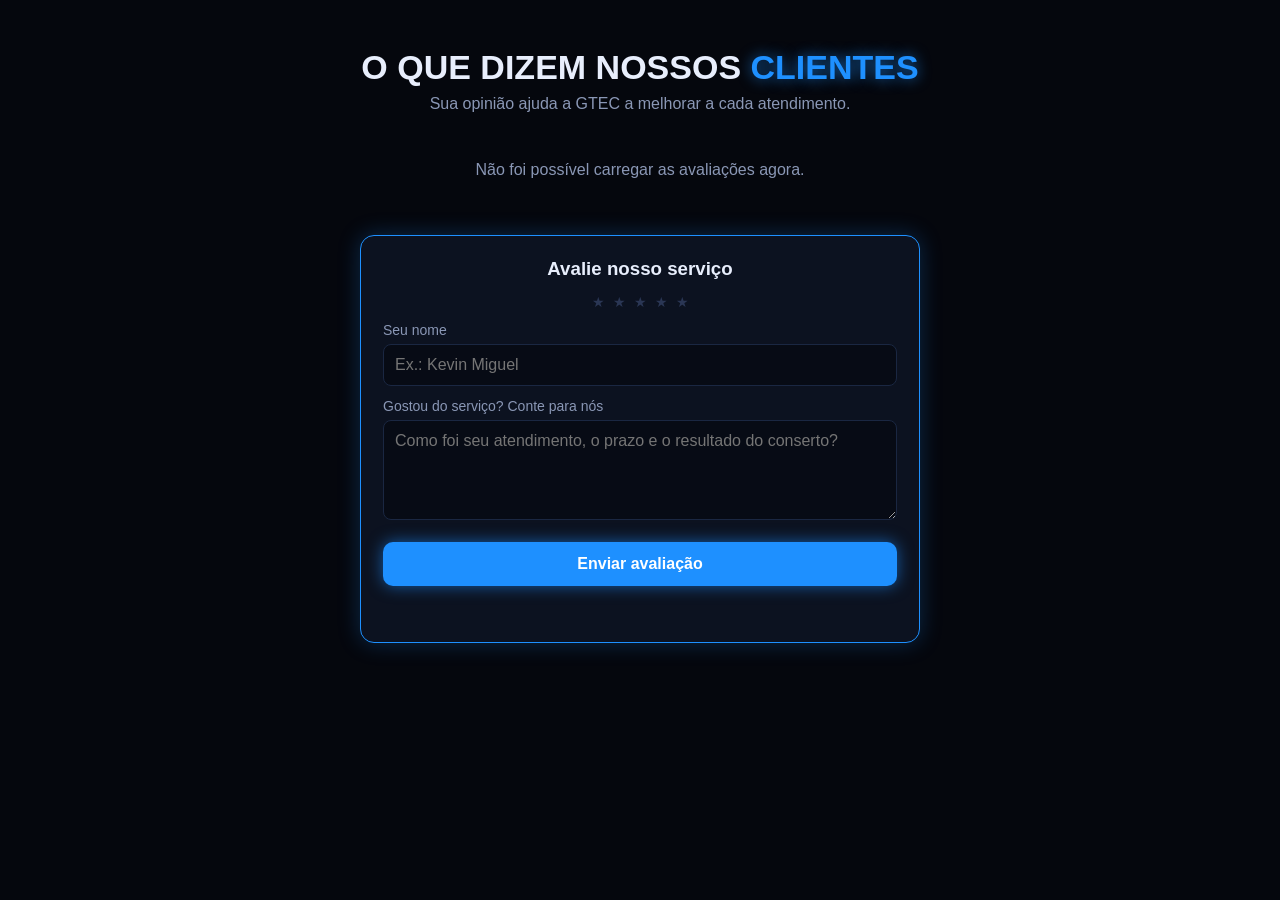
==== avaliacoes.html @ 09369bb0 "Primeiro commit - GTEC Info Cell" ====
<!DOCTYPE html>
<html lang="pt-BR">
<head>
<meta charset="utf-8">
<meta name="viewport" content="width=device-width, initial-scale=1">
<title>Avaliações | GTEC Info Cell</title>
<style>
  :root{--bg:#05070d;--card:#0c1220;--txt:#e8eefc;--mut:#8a97b5;--blue:#1e90ff;--star:#ffd21f;--line:#1a2742}
  *{box-sizing:border-box}
  body{margin:0;background:var(--bg);color:var(--txt);font-family:Arial,Helvetica,sans-serif}
  #avaliacoes{max-width:1000px;margin:0 auto;padding:48px 20px}
  #avaliacoes h2{text-align:center;font-size:clamp(24px,4vw,34px);margin:0 0 8px;text-transform:uppercase}
  #avaliacoes h2 span{color:var(--blue);text-shadow:0 0 14px rgba(30,144,255,.7)}
  .sub{text-align:center;color:var(--mut);margin:0 0 32px}
  .lista{display:grid;grid-template-columns:repeat(auto-fit,minmax(260px,1fr));gap:16px;margin-bottom:40px}
  .card{background:var(--card);border:1px solid var(--line);border-radius:12px;padding:16px}
  .card .nome{font-weight:bold}
  .card .estrelas{color:var(--star);letter-spacing:2px;margin:6px 0}
  .card p{margin:0;color:#cfd8ee;line-height:1.45;overflow-wrap:anywhere}
  .vazio{grid-column:1/-1;text-align:center;color:var(--mut)}
  form{background:var(--card);border:1px solid var(--blue);box-shadow:0 0 22px rgba(30,144,255,.25);border-radius:14px;padding:22px;max-width:560px;margin:0 auto}
  form h3{margin:0 0 14px;text-align:center}
  label{display:block;font-size:14px;color:var(--mut);margin:12px 0 6px}
  input[type=text],textarea{width:100%;background:#070b15;border:1px solid var(--line);border-radius:8px;color:var(--txt);padding:11px;font:inherit}
  input:focus,textarea:focus{outline:none;border-color:var(--blue)}
  textarea{min-height:100px;resize:vertical}
  .stars{display:flex;flex-direction:row-reverse;justify-content:center;gap:8px;font-size:38px}
  .stars input{display:none}
  .stars label{margin:0;cursor:pointer;color:#2a3654;transition:color .15s}
  .stars input:checked~label,.stars label:hover,.stars label:hover~label{color:var(--star)}
  .hp{position:absolute;left:-9999px}
  button{width:100%;margin-top:18px;padding:13px;border:0;border-radius:10px;background:var(--blue);color:#fff;font-size:16px;font-weight:bold;cursor:pointer;box-shadow:0 0 16px rgba(30,144,255,.6)}
  button:disabled{opacity:.6;cursor:wait}
  .msg{text-align:center;margin-top:14px;min-height:20px}
  .ok{color:#4ade80}.erro{color:#ff6b6b}
</style>
<link rel="icon" type="image/png" href="img/logo.jpeg">
</head>
<body>

<!-- ===== COLE DAQUI ATÉ O FIM DO </section> NO SEU SITE (junto com o <style> e o <script>) ===== -->
<section id="avaliacoes">
  <h2>O que dizem nossos <span>clientes</span></h2>
  <p class="sub">Sua opinião ajuda a GTEC a melhorar a cada atendimento.</p>

  <div class="lista" id="lista"><p class="vazio">Carregando avaliações…</p></div>

  <form id="form" novalidate>
    <h3>Avalie nosso serviço</h3>
    <div class="stars" role="radiogroup" aria-label="Nota de 1 a 5">
      <input type="radio" name="nota" id="s5" value="5"><label for="s5" title="5 estrelas">★</label>
      <input type="radio" name="nota" id="s4" value="4"><label for="s4" title="4 estrelas">★</label>
      <input type="radio" name="nota" id="s3" value="3"><label for="s3" title="3 estrelas">★</label>
      <input type="radio" name="nota" id="s2" value="2"><label for="s2" title="2 estrelas">★</label>
      <input type="radio" name="nota" id="s1" value="1"><label for="s1" title="1 estrela">★</label>
    </div>

    <label for="nome">Seu nome</label>
    <input type="text" id="nome" maxlength="60" placeholder="Ex.: Kevin Miguel" required>

    <label for="comentario">Gostou do serviço? Conte para nós</label>
    <textarea id="comentario" maxlength="500" placeholder="Como foi seu atendimento, o prazo e o resultado do conserto?" required></textarea>

    <input class="hp" type="text" id="site" tabindex="-1" autocomplete="off" aria-hidden="true">
    <button type="submit" id="btn">Enviar avaliação</button>
    <div class="msg" id="msg" role="status"></div>
  </form>
</section>

<script>
  const ENDPOINT = 'https://script.google.com/macros/s/AKfycbyd2KLPeYGUc1IO1FC-qpqzgWmKiD9bmTP3eUTARtCw_YgVfCfuvnYMNsebeas-lLCrwA/exec';

  const lista = document.getElementById('lista');
  const form  = document.getElementById('form');
  const msg   = document.getElementById('msg');
  const btn   = document.getElementById('btn');

  function mostrarAvaliacoes(itens){
    lista.textContent = '';
    if(!itens.length){
      const p = document.createElement('p'); p.className = 'vazio';
      p.textContent = 'Seja o primeiro a avaliar!'; lista.appendChild(p); return;
    }
    itens.forEach(a => {
      const c = document.createElement('div'); c.className = 'card';
      const n = document.createElement('div'); n.className = 'nome'; n.textContent = a.nome || 'Cliente';
      const e = document.createElement('div'); e.className = 'estrelas';
      const nota = Math.max(1, Math.min(5, parseInt(a.nota) || 5));
      e.textContent = '★'.repeat(nota) + '☆'.repeat(5 - nota);
      const t = document.createElement('p'); t.textContent = a.comentario || '';
      c.append(n, e, t); lista.appendChild(c);
    });
  }

  async function carregar(){
    if(ENDPOINT.startsWith('COLE_')){ mostrarAvaliacoes([]); return; }
    try{
      const r = await fetch(ENDPOINT);
      mostrarAvaliacoes(await r.json());
    }catch(err){
      lista.innerHTML = '';
      const p = document.createElement('p'); p.className = 'vazio';
      p.textContent = 'Não foi possível carregar as avaliações agora.'; lista.appendChild(p);
    }
  }

  form.addEventListener('submit', async ev => {
    ev.preventDefault();
    msg.className = 'msg';
    const nota = (form.querySelector('input[name=nota]:checked') || {}).value;
    const nome = document.getElementById('nome').value.trim();
    const comentario = document.getElementById('comentario').value.trim();
    if(!nota || !nome || !comentario){
      msg.textContent = 'Escolha as estrelas e preencha nome e comentário.'; msg.classList.add('erro'); return;
    }
    if(ENDPOINT.startsWith('COLE_')){
      msg.textContent = 'Falta configurar a URL do Apps Script (veja o passo a passo).'; msg.classList.add('erro'); return;
    }
    btn.disabled = true; msg.textContent = 'Enviando…';
    try{
      await fetch(ENDPOINT, {
        method: 'POST', mode: 'no-cors',
        headers: {'Content-Type': 'text/plain;charset=utf-8'},
        body: JSON.stringify({nota, nome, comentario, site: document.getElementById('site').value})
      });
      form.reset();
      msg.textContent = 'Obrigado pela sua avaliação! Ela aparecerá no site após a aprovação.';
      msg.classList.add('ok');
    }catch(err){
      msg.textContent = 'Erro ao enviar. Tente novamente em instantes.'; msg.classList.add('erro');
    }finally{ btn.disabled = false; }
  });

  carregar();
</script>
</body>
</html>
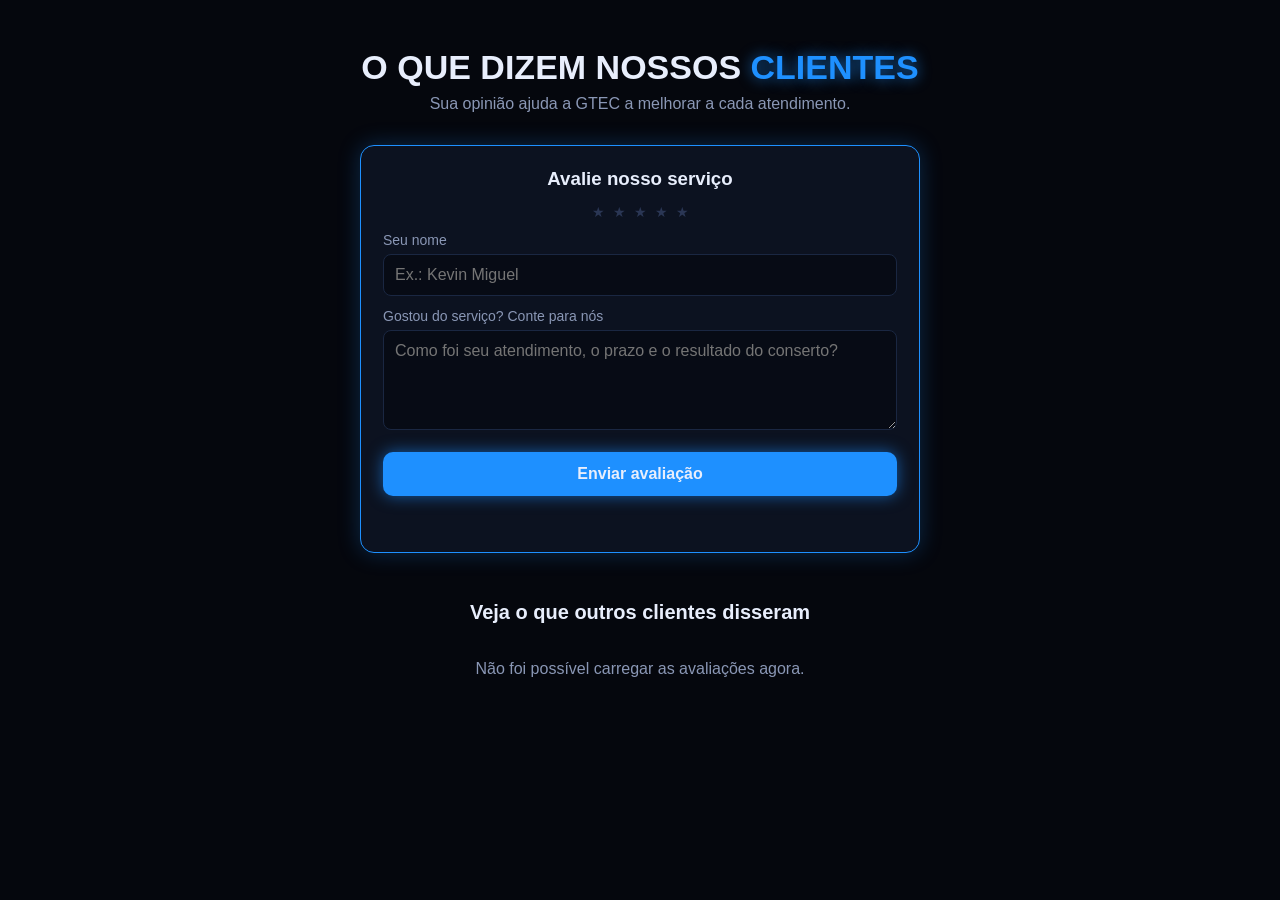
==== commit 6c29e5a1: "Primeiro commit - GTEC Info Cell" ====
--- a/avaliacoes.html
+++ b/avaliacoes.html
@@ -2,38 +2,9 @@
 <html lang="pt-BR">
 <head>
 <meta charset="utf-8">
+<link rel="stylesheet" href="./avaliações.css">
 <meta name="viewport" content="width=device-width, initial-scale=1">
 <title>Avaliações | GTEC Info Cell</title>
-<style>
-  :root{--bg:#05070d;--card:#0c1220;--txt:#e8eefc;--mut:#8a97b5;--blue:#1e90ff;--star:#ffd21f;--line:#1a2742}
-  *{box-sizing:border-box}
-  body{margin:0;background:var(--bg);color:var(--txt);font-family:Arial,Helvetica,sans-serif}
-  #avaliacoes{max-width:1000px;margin:0 auto;padding:48px 20px}
-  #avaliacoes h2{text-align:center;font-size:clamp(24px,4vw,34px);margin:0 0 8px;text-transform:uppercase}
-  #avaliacoes h2 span{color:var(--blue);text-shadow:0 0 14px rgba(30,144,255,.7)}
-  .sub{text-align:center;color:var(--mut);margin:0 0 32px}
-  .lista{display:grid;grid-template-columns:repeat(auto-fit,minmax(260px,1fr));gap:16px;margin-bottom:40px}
-  .card{background:var(--card);border:1px solid var(--line);border-radius:12px;padding:16px}
-  .card .nome{font-weight:bold}
-  .card .estrelas{color:var(--star);letter-spacing:2px;margin:6px 0}
-  .card p{margin:0;color:#cfd8ee;line-height:1.45;overflow-wrap:anywhere}
-  .vazio{grid-column:1/-1;text-align:center;color:var(--mut)}
-  form{background:var(--card);border:1px solid var(--blue);box-shadow:0 0 22px rgba(30,144,255,.25);border-radius:14px;padding:22px;max-width:560px;margin:0 auto}
-  form h3{margin:0 0 14px;text-align:center}
-  label{display:block;font-size:14px;color:var(--mut);margin:12px 0 6px}
-  input[type=text],textarea{width:100%;background:#070b15;border:1px solid var(--line);border-radius:8px;color:var(--txt);padding:11px;font:inherit}
-  input:focus,textarea:focus{outline:none;border-color:var(--blue)}
-  textarea{min-height:100px;resize:vertical}
-  .stars{display:flex;flex-direction:row-reverse;justify-content:center;gap:8px;font-size:38px}
-  .stars input{display:none}
-  .stars label{margin:0;cursor:pointer;color:#2a3654;transition:color .15s}
-  .stars input:checked~label,.stars label:hover,.stars label:hover~label{color:var(--star)}
-  .hp{position:absolute;left:-9999px}
-  button{width:100%;margin-top:18px;padding:13px;border:0;border-radius:10px;background:var(--blue);color:#fff;font-size:16px;font-weight:bold;cursor:pointer;box-shadow:0 0 16px rgba(30,144,255,.6)}
-  button:disabled{opacity:.6;cursor:wait}
-  .msg{text-align:center;margin-top:14px;min-height:20px}
-  .ok{color:#4ade80}.erro{color:#ff6b6b}
-</style>
 <link rel="icon" type="image/png" href="img/logo.jpeg">
 </head>
 <body>
@@ -43,6 +14,7 @@
   <h2>O que dizem nossos <span>clientes</span></h2>
   <p class="sub">Sua opinião ajuda a GTEC a melhorar a cada atendimento.</p>
 
+  <h3 class="titulo-lista">Veja o que outros clientes disseram</h3>
   <div class="lista" id="lista"><p class="vazio">Carregando avaliações…</p></div>
 
   <form id="form" novalidate>
@@ -66,72 +38,6 @@
     <div class="msg" id="msg" role="status"></div>
   </form>
 </section>
-
-<script>
-  const ENDPOINT = 'https://script.google.com/macros/s/AKfycbyd2KLPeYGUc1IO1FC-qpqzgWmKiD9bmTP3eUTARtCw_YgVfCfuvnYMNsebeas-lLCrwA/exec';
-
-  const lista = document.getElementById('lista');
-  const form  = document.getElementById('form');
-  const msg   = document.getElementById('msg');
-  const btn   = document.getElementById('btn');
-
-  function mostrarAvaliacoes(itens){
-    lista.textContent = '';
-    if(!itens.length){
-      const p = document.createElement('p'); p.className = 'vazio';
-      p.textContent = 'Seja o primeiro a avaliar!'; lista.appendChild(p); return;
-    }
-    itens.forEach(a => {
-      const c = document.createElement('div'); c.className = 'card';
-      const n = document.createElement('div'); n.className = 'nome'; n.textContent = a.nome || 'Cliente';
-      const e = document.createElement('div'); e.className = 'estrelas';
-      const nota = Math.max(1, Math.min(5, parseInt(a.nota) || 5));
-      e.textContent = '★'.repeat(nota) + '☆'.repeat(5 - nota);
-      const t = document.createElement('p'); t.textContent = a.comentario || '';
-      c.append(n, e, t); lista.appendChild(c);
-    });
-  }
-
-  async function carregar(){
-    if(ENDPOINT.startsWith('COLE_')){ mostrarAvaliacoes([]); return; }
-    try{
-      const r = await fetch(ENDPOINT);
-      mostrarAvaliacoes(await r.json());
-    }catch(err){
-      lista.innerHTML = '';
-      const p = document.createElement('p'); p.className = 'vazio';
-      p.textContent = 'Não foi possível carregar as avaliações agora.'; lista.appendChild(p);
-    }
-  }
-
-  form.addEventListener('submit', async ev => {
-    ev.preventDefault();
-    msg.className = 'msg';
-    const nota = (form.querySelector('input[name=nota]:checked') || {}).value;
-    const nome = document.getElementById('nome').value.trim();
-    const comentario = document.getElementById('comentario').value.trim();
-    if(!nota || !nome || !comentario){
-      msg.textContent = 'Escolha as estrelas e preencha nome e comentário.'; msg.classList.add('erro'); return;
-    }
-    if(ENDPOINT.startsWith('COLE_')){
-      msg.textContent = 'Falta configurar a URL do Apps Script (veja o passo a passo).'; msg.classList.add('erro'); return;
-    }
-    btn.disabled = true; msg.textContent = 'Enviando…';
-    try{
-      await fetch(ENDPOINT, {
-        method: 'POST', mode: 'no-cors',
-        headers: {'Content-Type': 'text/plain;charset=utf-8'},
-        body: JSON.stringify({nota, nome, comentario, site: document.getElementById('site').value})
-      });
-      form.reset();
-      msg.textContent = 'Obrigado pela sua avaliação! Ela aparecerá no site após a aprovação.';
-      msg.classList.add('ok');
-    }catch(err){
-      msg.textContent = 'Erro ao enviar. Tente novamente em instantes.'; msg.classList.add('erro');
-    }finally{ btn.disabled = false; }
-  });
-
-  carregar();
-</script>
+<script src="avaliaçoes.js"></script>
 </body>
 </html>
--- a/avaliações.css
+++ b/avaliações.css
@@ -0,0 +1,213 @@
+/* --- BASE DA PÁGINA --- */
+:root {
+    --bg-main: #05070d;
+    --bg-dark: #0c1220;
+    --text-white: #e8eefc;
+    --text-gray: #8a97b5;
+    --border-color: #1a2742;
+    --primary-blue: #1e90ff;
+    --cyan-accent: #00d4ff;
+}
+
+* {
+    box-sizing: border-box;
+}
+
+body {
+    margin: 0;
+    background: var(--bg-main);
+    color: var(--text-white);
+    font-family: Arial, Helvetica, sans-serif;
+}
+
+/* --- AVALIAÇÕES --- */
+#avaliacoes {
+    max-width: 600px;
+    margin: 0 auto;
+    padding: 48px 20px;
+    display: flex;
+    flex-direction: column;
+    align-items: stretch;
+}
+
+#avaliacoes h2 {
+    order: 0;
+    text-align: center;
+    font-size: clamp(24px, 4vw, 34px);
+    margin: 0 0 8px;
+    text-transform: uppercase;
+    color: var(--text-white);
+}
+
+#avaliacoes h2 span {
+    color: var(--primary-blue);
+    text-shadow: 0 0 14px rgba(30, 144, 255, 0.7);
+}
+
+#avaliacoes .sub {
+    order: 1;
+    text-align: center;
+    color: var(--text-gray, #8a97b5);
+    margin: 0 0 32px;
+}
+
+/* --- FORMULÁRIO (primeiro) --- */
+#avaliacoes form {
+    order: 2;
+    width: 100%;
+    background: var(--bg-dark);
+    border: 1px solid var(--primary-blue);
+    box-shadow: 0 0 22px rgba(30, 144, 255, 0.25);
+    border-radius: 14px;
+    padding: 22px;
+    margin: 0;
+}
+
+#avaliacoes form h3 {
+    margin: 0 0 14px;
+    text-align: center;
+    color: var(--text-white);
+}
+
+#avaliacoes label {
+    display: block;
+    font-size: 14px;
+    color: var(--text-gray, #8a97b5);
+    margin: 12px 0 6px;
+}
+
+#avaliacoes input[type=text],
+#avaliacoes textarea {
+    width: 100%;
+    background: #070b15;
+    border: 1px solid var(--border-color);
+    border-radius: 8px;
+    color: var(--text-white);
+    padding: 11px;
+    font: inherit;
+}
+
+#avaliacoes input:focus,
+#avaliacoes textarea:focus {
+    outline: none;
+    border-color: var(--primary-blue);
+}
+
+#avaliacoes textarea {
+    min-height: 100px;
+    resize: vertical;
+}
+
+/* --- ESTRELAS --- */
+#avaliacoes .stars {
+    display: flex;
+    flex-direction: row-reverse;
+    justify-content: center;
+    gap: 8px;
+    font-size: 38px;
+}
+
+#avaliacoes .stars input {
+    display: none;
+}
+
+#avaliacoes .stars label {
+    margin: 0;
+    cursor: pointer;
+    color: #2a3654;
+    transition: color 0.15s;
+}
+
+#avaliacoes .stars input:checked ~ label,
+#avaliacoes .stars label:hover,
+#avaliacoes .stars label:hover ~ label {
+    color: #ffd21f;
+}
+
+/* --- CAMPO ANTI-SPAM (escondido) --- */
+#avaliacoes .hp {
+    position: absolute;
+    left: -9999px;
+}
+
+/* --- BOTÃO E MENSAGENS --- */
+#avaliacoes button {
+    width: 100%;
+    margin-top: 18px;
+    padding: 13px;
+    border: 0;
+    border-radius: 10px;
+    background: var(--primary-blue);
+    color: var(--text-white);
+    font-size: 16px;
+    font-weight: bold;
+    cursor: pointer;
+    box-shadow: 0 0 16px rgba(30, 144, 255, 0.6);
+}
+
+#avaliacoes button:disabled {
+    opacity: 0.6;
+    cursor: wait;
+}
+
+#avaliacoes .msg {
+    text-align: center;
+    margin-top: 14px;
+    min-height: 20px;
+}
+
+#avaliacoes .ok {
+    color: #4ade80;
+}
+
+#avaliacoes .erro {
+    color: #ff6b6b;
+}
+
+/* --- LISTA DE AVALIAÇÕES (embaixo, uma abaixo da outra) --- */
+#avaliacoes .titulo-lista {
+    order: 3;
+    text-align: center;
+    font-size: 20px;
+    margin: 48px 0 0;
+    color: var(--text-white);
+}
+
+#avaliacoes .lista {
+    order: 4;
+    display: flex;
+    flex-direction: column;
+    gap: 16px;
+    margin: 20px 0 0;
+}
+
+#avaliacoes .card {
+    background: var(--bg-dark);
+    border: 1px solid var(--border-color);
+    border-radius: 12px;
+    padding: 16px;
+    width: 100%;
+}
+
+#avaliacoes .card .nome {
+    font-weight: bold;
+    color: var(--text-white);
+}
+
+#avaliacoes .card .estrelas {
+    color: #ffd21f;
+    letter-spacing: 2px;
+    margin: 6px 0;
+}
+
+#avaliacoes .card p {
+    margin: 0;
+    color: #cfd8ee;
+    line-height: 1.45;
+    overflow-wrap: anywhere;
+}
+
+#avaliacoes .vazio {
+    text-align: center;
+    color: var(--text-gray, #8a97b5);
+}
